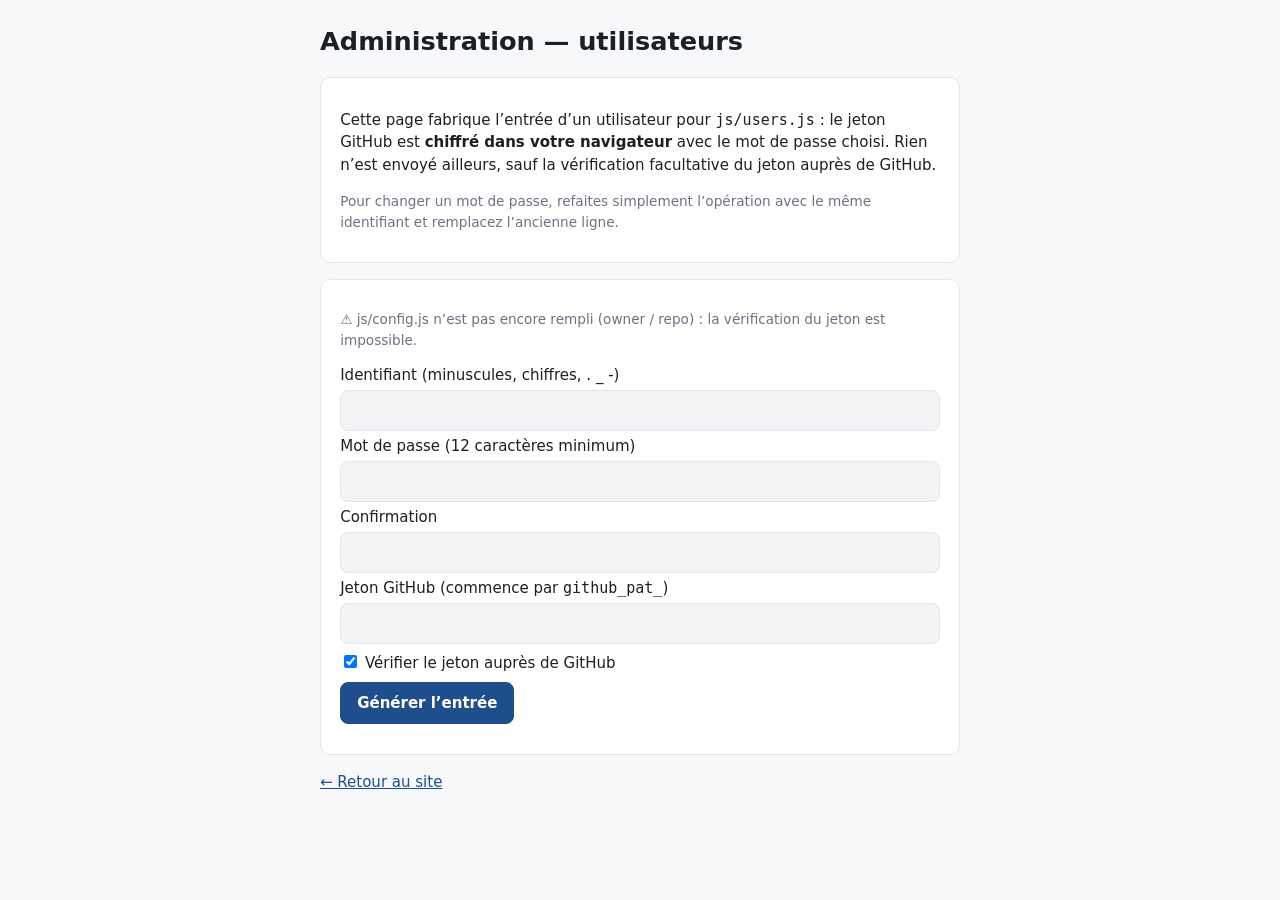
==== admin.html @ 92748cc3 "Site d'entraînement EOPN : tests psychotechniques et anglais Épreuves TAMIC et EOPN générées aléatoi" ====
<!doctype html>
<html lang="fr">
<head>
  <meta charset="utf-8">
  <meta name="viewport" content="width=device-width, initial-scale=1">
  <title>Administration</title>
  <link rel="stylesheet" href="css/style.css">
</head>
<body>
  <main class="container narrow" style="max-width:680px">
    <h1>Administration — utilisateurs</h1>
    <div class="panel">
      <p>Cette page fabrique l’entrée d’un utilisateur pour <code>js/users.js</code> :
        le jeton GitHub est <b>chiffré dans votre navigateur</b> avec le mot de passe choisi.
        Rien n’est envoyé ailleurs, sauf la vérification facultative du jeton auprès de GitHub.</p>
      <p class="hint">Pour changer un mot de passe, refaites simplement l’opération avec le même identifiant
        et remplacez l’ancienne ligne.</p>
    </div>
    <form class="panel start-form" id="f">
      <p id="repoInfo" class="hint"></p>
      <label class="field-block">Identifiant (minuscules, chiffres, . _ -)<input name="name" autocomplete="off" autocapitalize="none" spellcheck="false" required></label>
      <label class="field-block">Mot de passe (12 caractères minimum)<input type="password" name="pw" autocomplete="new-password" minlength="12" required></label>
      <label class="field-block">Confirmation<input type="password" name="pw2" autocomplete="new-password" minlength="12" required></label>
      <label class="field-block">Jeton GitHub (commence par <code>github_pat_</code>)<input type="password" name="token" autocomplete="off" spellcheck="false" required></label>
      <label style="display:block;margin:.5rem 0"><input type="checkbox" name="check" checked> Vérifier le jeton auprès de GitHub</label>
      <button class="btn primary" type="submit">Générer l’entrée</button>
      <p id="msg" class="hint"></p>
    </form>
    <div class="panel" id="out" style="display:none">
      <h2 style="margin-top:0">Ligne à coller dans <code>js/users.js</code></h2>
      <p class="hint">Collez-la entre les accolades de <code>export const USERS = { … };</code>, enregistrez, puis envoyez la mise à jour sur GitHub.</p>
      <textarea id="line" rows="5" style="width:100%;font-family:monospace;font-size:.8rem" readonly></textarea>
      <button class="btn" id="copy" type="button">Copier</button>
    </div>
    <p><a href="./">← Retour au site</a></p>
  </main>
  <script type="module">
    import { encryptSecret, normalizeName, validName, checkToken, cloudEnabled } from './js/core/cloud.js';
    import { DATA_REPO } from './js/config.js';
    const f = document.getElementById('f');
    const msg = document.getElementById('msg');
    document.getElementById('repoInfo').textContent = cloudEnabled
      ? `Dépôt des résultats : ${DATA_REPO.owner}/${DATA_REPO.repo} (branche ${DATA_REPO.branch}).`
      : '⚠ js/config.js n’est pas encore rempli (owner / repo) : la vérification du jeton est impossible.';
    const say = (t, ok) => { msg.textContent = t; msg.style.color = ok ? 'var(--ok)' : ok === false ? 'var(--ko)' : 'var(--muted)'; };
    f.onsubmit = async (e) => {
      e.preventDefault();
      const name = normalizeName(f.name.value);
      if (!validName(name)) return say('Identifiant invalide : 2 à 32 caractères parmi a-z, 0-9, point, tiret, souligné.', false);
      if (f.pw.value !== f.pw2.value) return say('Les deux mots de passe sont différents.', false);
      if (f.pw.value.length < 12) return say('Mot de passe trop court (12 caractères minimum).', false);
      const token = f.token.value.trim();
      if (!/^(github_pat_|ghp_)/.test(token)) return say('Ce n’est pas un jeton GitHub (il doit commencer par github_pat_).', false);
      try {
        if (f.check.checked) {
          if (!cloudEnabled) return say('Remplissez d’abord js/config.js, ou décochez la vérification.', false);
          say('Vérification du jeton…');
          const repo = await checkToken(token);
          say(`Jeton valide pour ${repo}. Chiffrement…`, true);
        } else say('Chiffrement…');
        const entry = await encryptSecret(token, f.pw.value);
        document.getElementById('line').value = `  ${JSON.stringify(name)}: ${JSON.stringify(entry)},`;
        document.getElementById('out').style.display = '';
        say('Entrée générée. Le jeton en clair n’est conservé nulle part.', true);
        f.token.value = f.pw.value = f.pw2.value = '';
      } catch (err) {
        say(`Problème : ${err.message}`, false);
      }
    };
    document.getElementById('copy').onclick = async () => {
      const t = document.getElementById('line');
      try { await navigator.clipboard.writeText(t.value); } catch { t.select(); document.execCommand('copy'); }
      document.getElementById('copy').textContent = 'Copié ✓';
    };
  </script>
</body>
</html>
---- css/style.css ----
:root {
  --bg: #f7f8f9;
  --surface: #ffffff;
  --surface-2: #f1f3f5;
  --text: #1c1f23;
  --muted: #6b7280;
  --border: #e3e6ea;
  --accent: #d99a1e;
  --accent-soft: #fbf1dc;
  --primary: #1f4e8c;
  --primary-text: #ffffff;
  --ok: #1d8a4e;
  --ok-soft: #e3f4ea;
  --ko: #c0392b;
  --ko-soft: #fbe7e4;
  --warn: #c76a00;
  --radius: 10px;
  --shadow: 0 1px 2px rgba(0, 0, 0, .04);
  color-scheme: light;
}
@media (prefers-color-scheme: dark) {
  :root:not([data-theme="light"]) {
    --bg: #121417;
    --surface: #1b1e22;
    --surface-2: #23272c;
    --text: #e8eaed;
    --muted: #9aa1ab;
    --border: #2f343a;
    --accent: #e5ad3c;
    --accent-soft: #3a3020;
    --primary: #4a86d4;
    --ok: #4cc27f;
    --ok-soft: #1c3326;
    --ko: #ef6b5b;
    --ko-soft: #3b211e;
    color-scheme: dark;
  }
}

* { box-sizing: border-box; }
html, body { margin: 0; }
body {
  background: var(--bg);
  color: var(--text);
  font: 15px/1.5 system-ui, -apple-system, "Segoe UI", Roboto, "Helvetica Neue", Arial, sans-serif;
}
a { color: var(--primary); }
h1 { font-size: 1.6rem; margin: .4rem 0 .3rem; }
h2 { font-size: 1.15rem; }
h3 { margin: 0 0 .3rem; font-size: 1rem; }
button { font: inherit; }

.topbar {
  display: flex; align-items: center; justify-content: space-between; gap: 1rem;
  padding: .9rem 1.25rem; background: var(--surface); border-bottom: 1px solid var(--border);
}
.brand { font-weight: 700; color: var(--text); text-decoration: none; font-size: 1.05rem; }
.topbar nav a { color: var(--muted); text-decoration: none; margin-left: 1rem; }
.topbar nav a:hover { color: var(--text); }

.container { max-width: 1240px; margin: 0 auto; padding: 1rem 1.25rem 3rem; }
.container.narrow { max-width: 820px; }
.section-title {
  text-transform: uppercase; letter-spacing: .04em; font-size: .82rem; color: var(--muted);
  margin: 1.6rem 0 .7rem; font-weight: 700;
}
.cards { display: grid; grid-template-columns: repeat(auto-fill, minmax(min(100%, 480px), 1fr)); gap: 1rem; }
.card {
  display: flex; gap: 1rem; align-items: center; justify-content: space-between;
  background: var(--surface); border: 1px solid var(--border); border-radius: var(--radius);
  padding: 1.1rem 1.3rem; color: inherit; text-decoration: none; box-shadow: var(--shadow);
  transition: border-color .15s, transform .15s;
}
.card:hover { border-color: var(--accent); transform: translateY(-1px); }
.card .desc {
  color: var(--muted); margin: 0 0 .5rem; font-size: .9rem;
  display: -webkit-box; -webkit-line-clamp: 2; -webkit-box-orient: vertical; overflow: hidden;
}
.card .meta { color: var(--muted); font-size: .8rem; margin: 0; }
.card-icon { flex: 0 0 72px; width: 72px; height: 72px; color: var(--accent); opacity: .9; }
.card-icon svg { width: 100%; height: 100%; }
.scores { display: flex; gap: .4rem; margin-top: .45rem; flex-wrap: wrap; }
.badge {
  font-size: .75rem; padding: .1rem .5rem; border-radius: 99px; background: var(--accent-soft); color: var(--text);
}

.back { display: inline-block; margin-top: .6rem; color: var(--muted); text-decoration: none; }
.lead { color: var(--muted); margin-top: 0; }
.panel {
  background: var(--surface); border: 1px solid var(--border); border-radius: var(--radius);
  padding: 1rem 1.2rem; margin: 1rem 0;
}
.panel summary { cursor: pointer; font-weight: 600; }
.instructions ul { padding-left: 1.2rem; }
.start-form fieldset { border: 0; padding: 0; margin: 0 0 .8rem; }
.start-form legend { font-weight: 600; margin-bottom: .3rem; }
.start-form label { display: block; margin: .25rem 0; }
.field input { width: 6rem; margin-left: .5rem; padding: .3rem .4rem; border: 1px solid var(--border); border-radius: 6px; background: var(--surface-2); color: var(--text); }
.hint { color: var(--muted); font-size: .85rem; }

.btn {
  display: inline-flex; align-items: center; gap: .4rem; cursor: pointer;
  border: 1px solid var(--border); background: var(--surface); color: var(--text);
  padding: .55rem 1rem; border-radius: 8px; font-weight: 600;
}
.btn:hover { border-color: var(--muted); }
.btn.primary { background: var(--primary); color: var(--primary-text); border-color: var(--primary); }
.btn.primary:disabled { opacity: .5; cursor: not-allowed; }
.btn.small { padding: .3rem .7rem; font-size: .85rem; }
.btn.ghost { background: transparent; }
.btn.danger { color: var(--ko); }

/* ---------- runner ---------- */
.run-head {
  position: sticky; top: 0; z-index: 5; display: flex; align-items: center; gap: 1rem;
  padding: .6rem 1.25rem; background: var(--surface); border-bottom: 1px solid var(--border);
}
.run-title { font-weight: 700; flex: 1; }
.run-progress { color: var(--muted); font-variant-numeric: tabular-nums; }
.run-timer { font-weight: 700; font-variant-numeric: tabular-nums; min-width: 4.2rem; text-align: right; }
.run-timer.low { color: var(--ko); }
.progress-bar { height: 3px; background: var(--border); }
.progress-bar > div { height: 100%; background: var(--accent); width: 0; transition: width .2s; }
.run-main { max-width: 980px; margin: 0 auto; padding: 1.2rem 1.25rem 3rem; }

.q-context { margin-bottom: 1rem; }
.q-visual { display: flex; justify-content: center; margin: .5rem 0 1rem; overflow-x: auto; }
.paper { background: #fff; color: #111; border-radius: 8px; border: 1px solid var(--border); padding: .6rem; }
.q-prompt { font-size: 1.08rem; margin: .4rem 0 1rem; }
.q-part-label { font-weight: 600; margin: .8rem 0 .4rem; color: var(--muted); }

.options { display: grid; gap: .55rem; }
.options.list { grid-template-columns: 1fr; }
.options.grid { grid-template-columns: repeat(auto-fit, minmax(150px, 1fr)); }
.options.inline { grid-template-columns: repeat(auto-fit, minmax(110px, 1fr)); }
.opt {
  display: flex; align-items: center; gap: .7rem; text-align: left; cursor: pointer;
  background: var(--surface); color: var(--text); border: 1.5px solid var(--border); border-radius: 9px;
  padding: .6rem .8rem; min-height: 2.8rem;
}
.options.grid .opt { flex-direction: column; justify-content: center; text-align: center; gap: .35rem; }
.opt:hover:not(:disabled) { border-color: var(--accent); }
.opt .letter {
  flex: 0 0 auto; display: inline-grid; place-items: center; width: 1.7rem; height: 1.7rem; border-radius: 50%;
  background: var(--surface-2); font-weight: 700; font-size: .85rem;
}
.opt .content { flex: 1; min-width: 0; }
.options.grid .opt .content { display: flex; justify-content: center; }
.opt.selected { border-color: var(--primary); box-shadow: 0 0 0 2px color-mix(in srgb, var(--primary) 30%, transparent); }
.opt.correct { border-color: var(--ok); background: var(--ok-soft); }
.opt.wrong { border-color: var(--ko); background: var(--ko-soft); }
.opt:disabled { cursor: default; }
.opt svg { max-width: 100%; height: auto; }
.mono { font-family: ui-monospace, "SFMono-Regular", Menlo, Consolas, monospace; letter-spacing: .12em; font-size: 1.1rem; }

.q-actions { display: flex; gap: .6rem; justify-content: flex-end; margin-top: 1.2rem; flex-wrap: wrap; }
.feedback { margin-top: 1rem; padding: .8rem 1rem; border-radius: 8px; border: 1px solid var(--border); background: var(--surface); }
.feedback.ok { border-color: var(--ok); }
.feedback.ko { border-color: var(--ko); }
.feedback .verdict { font-weight: 700; }
.feedback.ok .verdict { color: var(--ok); }
.feedback.ko .verdict { color: var(--ko); }
.kbd-hint { color: var(--muted); font-size: .8rem; margin-top: .8rem; text-align: right; }

dialog { border: 1px solid var(--border); border-radius: var(--radius); background: var(--surface); color: var(--text); max-width: min(720px, 94vw); }
dialog::backdrop { background: rgba(0, 0, 0, .35); }

/* ---------- results ---------- */
.score-hero { display: flex; gap: 2rem; align-items: center; flex-wrap: wrap; }
.score-big { font-size: 3rem; font-weight: 800; line-height: 1; }
.score-big small { font-size: 1.2rem; color: var(--muted); font-weight: 600; }
.stat { color: var(--muted); }
.stat b { color: var(--text); }
table.tbl { width: 100%; border-collapse: collapse; font-size: .9rem; }
.tbl th, .tbl td { text-align: left; padding: .4rem .5rem; border-bottom: 1px solid var(--border); }
.tbl th { color: var(--muted); font-weight: 600; }
.review { border: 1px solid var(--border); border-left: 4px solid var(--ok); border-radius: 8px; background: var(--surface); margin: .5rem 0; }
.review.ko { border-left-color: var(--ko); }
.review > summary { cursor: pointer; padding: .55rem .8rem; display: flex; gap: .6rem; }
.review > summary .sum-text { color: var(--muted); overflow: hidden; text-overflow: ellipsis; white-space: nowrap; }
.review .review-body { padding: 0 1rem 1rem; }
.review .opt { cursor: default; }
.filter-bar { display: flex; gap: .5rem; margin: 1rem 0 .5rem; align-items: center; }
.filter-bar .btn.active { border-color: var(--primary); color: var(--primary); }

.rt-main { max-width: 1100px; margin: 0 auto; padding: 1rem 1.25rem 3rem; }
canvas { display: block; max-width: 100%; }
.spark { vertical-align: middle; }

/* text helpers for questions */
.passage { background: var(--surface); border: 1px solid var(--border); border-radius: 8px; padding: .8rem 1rem; line-height: 1.65; }
.blank { display: inline-block; min-width: 4.5em; border-bottom: 2px solid var(--accent); text-align: center; font-weight: 700; }
.code-table { border-collapse: collapse; margin: 0 auto; font-family: ui-monospace, Menlo, Consolas, monospace; }
.code-table td { border: 1px solid var(--border); padding: .25rem .7rem; background: var(--surface); }
.code-table td:nth-child(odd) { font-weight: 700; }
.alert-list { display: grid; gap: .4rem; max-width: 520px; margin: 0 auto; }
.alert { display: flex; justify-content: space-between; align-items: center; padding: .5rem .8rem; border-radius: 8px; border: 1px solid var(--border); background: var(--surface); }
.lvl { font-weight: 700; padding: .1rem .55rem; border-radius: 5px; font-size: .85rem; color: #111; }
.lvl.crit { background: #f28b82; }
.lvl.maj { background: #fbbc5d; }
.lvl.min { background: #fde68a; }
.handled { opacity: .55; text-decoration: line-through; }
.phase { text-align: center; margin-bottom: .6rem; font-weight: 700; }
.drone-grid { display: grid; grid-template-columns: repeat(auto-fit, minmax(180px, 1fr)); gap: .6rem; }
.drone { border: 1px solid var(--border); border-radius: 8px; padding: .6rem .8rem; background: var(--surface); }
.drone h4 { margin: 0 0 .3rem; }
.drone dl { display: grid; grid-template-columns: auto 1fr; gap: .1rem .6rem; margin: 0; font-size: .9rem; }
.drone dt { color: var(--muted); }
.drone dd { margin: 0; font-weight: 600; }
.ref-table { border-collapse: collapse; width: 100%; font-size: .9rem; }
.ref-table td, .ref-table th { border: 1px solid var(--border); padding: .35rem .5rem; vertical-align: top; }

@media (max-width: 600px) {
  .card-icon { display: none; }
  .run-head { gap: .5rem; padding: .5rem .75rem; }
  .run-main { padding: 1rem .75rem 3rem; }
}

/* ---------- selects, flashcards ---------- */
.select { margin-left: .4rem; padding: .3rem .4rem; border: 1px solid var(--border); border-radius: 6px; background: var(--surface-2); color: var(--text); font: inherit; }
.fc-card { min-height: 220px; text-align: center; cursor: pointer; }
.fc-name { font-size: 2rem; font-weight: 800; margin: .6rem 0 .2rem; }
.fc-desc { font-size: 1.15rem; margin: 1rem auto; max-width: 560px; font-style: italic; }
.fc-dl { display: grid; grid-template-columns: max-content 1fr; gap: .35rem .9rem; text-align: left; margin: .6rem auto 0; max-width: 620px; }
.fc-dl dt { color: var(--muted); }
.fc-dl dd { margin: 0; }
.toggle-row { display: flex; gap: .3rem 1rem; flex-wrap: wrap; }
.topbar { flex-wrap: wrap; }
.topbar nav { display: flex; flex-wrap: wrap; gap: .2rem 1rem; }
.topbar nav a { margin-left: 0; }
.code-table.letter-key td { font-weight: 400; text-align: center; min-width: 1.8rem; }
.code-table.letter-key tr:first-child td { font-weight: 700; }
.field-block { display: block; margin: .5rem 0; }
.field-block input { display: block; width: 100%; margin-top: .25rem; padding: .5rem .6rem; border: 1px solid var(--border); border-radius: 8px; background: var(--surface-2); color: var(--text); font: inherit; }
.sync-dot { font-size: .75rem; color: var(--muted); margin-left: .3rem; }
.sync-dot[data-state="ok"] { color: var(--ok); }
.sync-dot[data-state="error"] { color: var(--ko); }
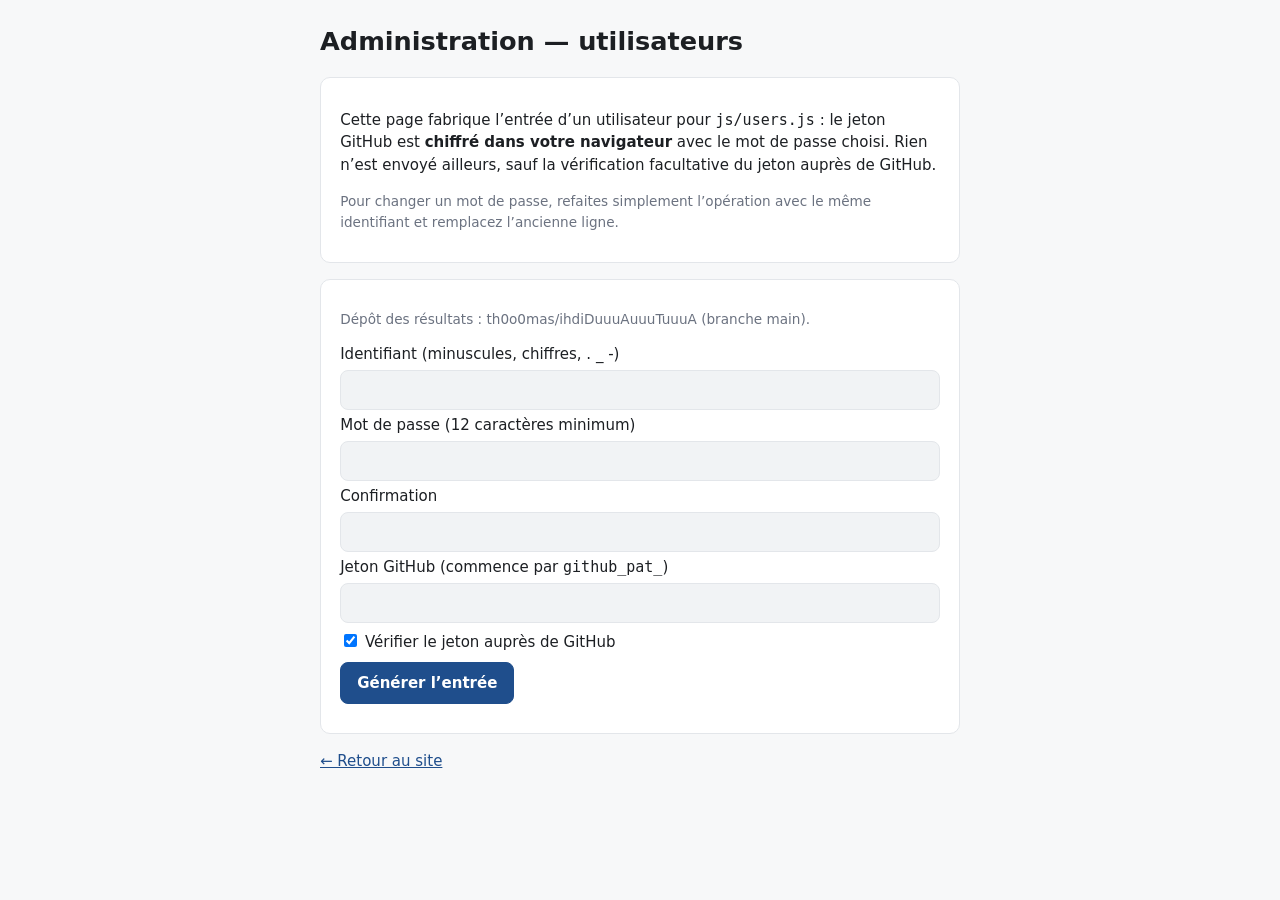
==== commit 2322036c: "Sécurité : CSP, assainissement des données, utilisateur thomas - Content-Security-Policy sur toutes " ====
--- a/admin.html
+++ b/admin.html
@@ -2,6 +2,8 @@
 <html lang="fr">
 <head>
   <meta charset="utf-8">
+  <meta http-equiv="Content-Security-Policy" content="default-src 'self'; script-src 'self'; style-src 'self' 'unsafe-inline'; img-src 'self' data:; connect-src 'self' https://api.github.com; object-src 'none'; base-uri 'none'; form-action 'self'">
+  <meta name="referrer" content="no-referrer">
   <meta name="viewport" content="width=device-width, initial-scale=1">
   <title>Administration</title>
   <link rel="stylesheet" href="css/style.css">
@@ -34,44 +36,6 @@
     </div>
     <p><a href="./">← Retour au site</a></p>
   </main>
-  <script type="module">
-    import { encryptSecret, normalizeName, validName, checkToken, cloudEnabled } from './js/core/cloud.js';
-    import { DATA_REPO } from './js/config.js';
-    const f = document.getElementById('f');
-    const msg = document.getElementById('msg');
-    document.getElementById('repoInfo').textContent = cloudEnabled
-      ? `Dépôt des résultats : ${DATA_REPO.owner}/${DATA_REPO.repo} (branche ${DATA_REPO.branch}).`
-      : '⚠ js/config.js n’est pas encore rempli (owner / repo) : la vérification du jeton est impossible.';
-    const say = (t, ok) => { msg.textContent = t; msg.style.color = ok ? 'var(--ok)' : ok === false ? 'var(--ko)' : 'var(--muted)'; };
-    f.onsubmit = async (e) => {
-      e.preventDefault();
-      const name = normalizeName(f.name.value);
-      if (!validName(name)) return say('Identifiant invalide : 2 à 32 caractères parmi a-z, 0-9, point, tiret, souligné.', false);
-      if (f.pw.value !== f.pw2.value) return say('Les deux mots de passe sont différents.', false);
-      if (f.pw.value.length < 12) return say('Mot de passe trop court (12 caractères minimum).', false);
-      const token = f.token.value.trim();
-      if (!/^(github_pat_|ghp_)/.test(token)) return say('Ce n’est pas un jeton GitHub (il doit commencer par github_pat_).', false);
-      try {
-        if (f.check.checked) {
-          if (!cloudEnabled) return say('Remplissez d’abord js/config.js, ou décochez la vérification.', false);
-          say('Vérification du jeton…');
-          const repo = await checkToken(token);
-          say(`Jeton valide pour ${repo}. Chiffrement…`, true);
-        } else say('Chiffrement…');
-        const entry = await encryptSecret(token, f.pw.value);
-        document.getElementById('line').value = `  ${JSON.stringify(name)}: ${JSON.stringify(entry)},`;
-        document.getElementById('out').style.display = '';
-        say('Entrée générée. Le jeton en clair n’est conservé nulle part.', true);
-        f.token.value = f.pw.value = f.pw2.value = '';
-      } catch (err) {
-        say(`Problème : ${err.message}`, false);
-      }
-    };
-    document.getElementById('copy').onclick = async () => {
-      const t = document.getElementById('line');
-      try { await navigator.clipboard.writeText(t.value); } catch { t.select(); document.execCommand('copy'); }
-      document.getElementById('copy').textContent = 'Copié ✓';
-    };
-  </script>
+  <script type="module" src="js/admin.js"></script>
 </body>
 </html>
